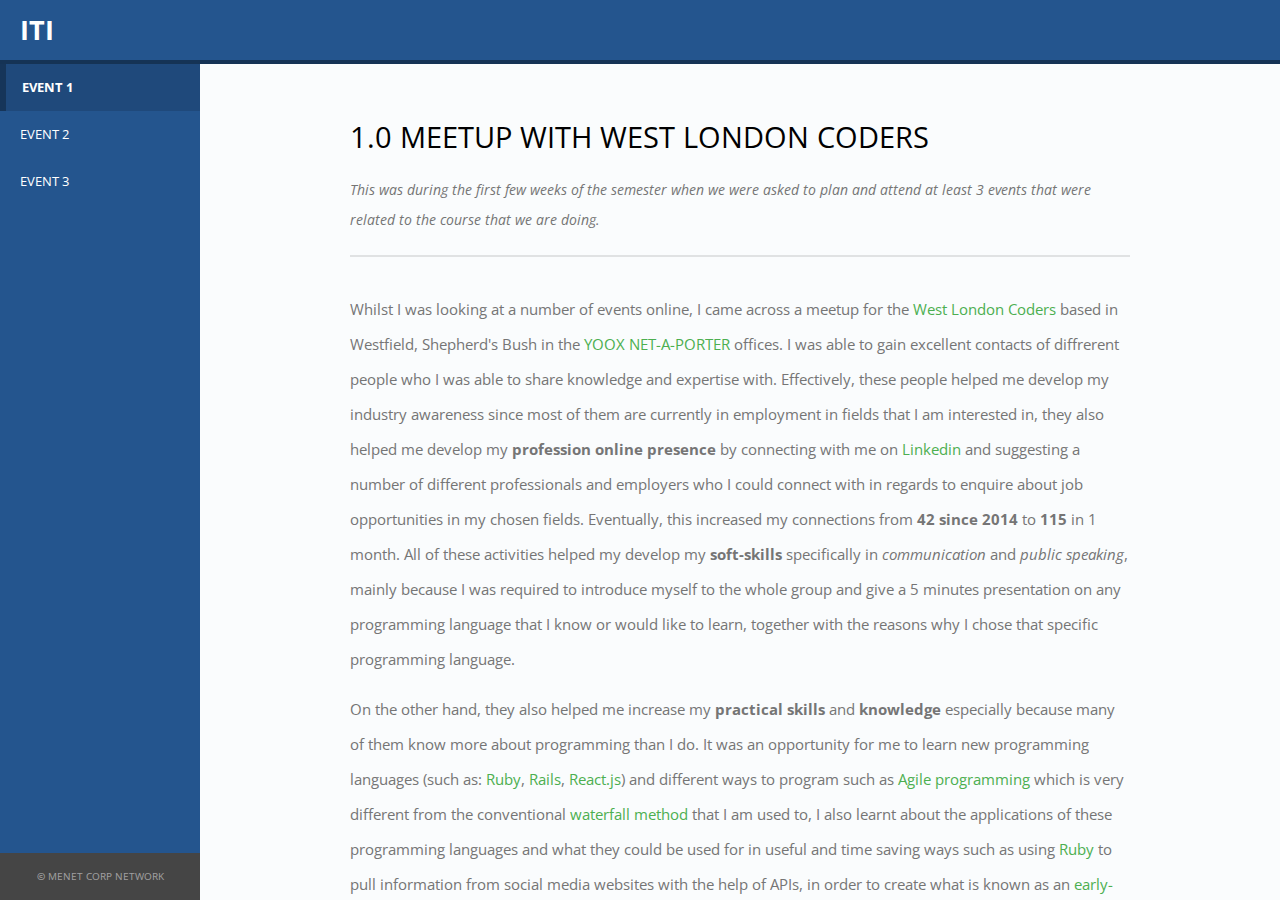
==== index.html @ 53368a9c "Initial commit" ====
<!DOCTYPE html>
<html lang="en">
<head>
	<title>REFLECTIVE JOURNAL</title>                  
	<meta charset="utf-8" />
	<meta name="viewport" content="width=device-width, initial-scale=1.0, minimum-scale=1.0" />
	<link rel="stylesheet" media="screen, projection" href="assets/css/stylesheet.css" />	
	<script type="text/javascript" src="assets/js/jquery.js"></script>
	<script type="text/javascript" src="assets/js/script.js"></script>
	<link rel="stylesheet" type="text/css" href="https://maxcdn.bootstrapcdn.com/font-awesome/4.7.0/css/font-awesome.min.css">
</head>

<body>
	<div class="app-header">
		<h1><a href="../../index.html">ITI</a></h1>
	</div><!-- End of app header -->

	<div class="sidebar-one">
		<div class="nav-menu">
			<ul>
				<li><a href="" class="active">EVENT 1</a></li>
				<li><a href="assets/html/event2.html">EVENT 2</a></li>
				<li><a href="assets/html/event3.html">EVENT 3</a></li>
			</ul> <!-- End of ul -->
		</div><!-- End of nav-menu -->

		<div class="buttons">
			<div class="buttons-inner">
				<span class="copy">&copy; <a href="#">MENET CORP NETWORK</a></span>
			</div><!-- End of buttons inner -->
		</div><!-- End of buttons -->
		
	</div><!-- End of sidebar one -->

	<div class="main-content">		
		<div class="main-content-inner">			
			<div class="container">
				<h2>1.0 MEETUP WITH WEST LONDON CODERS</h2>
				<p class="tag-line">This was during the first few weeks of the semester when we were asked to plan and attend at least 3 events that were related to the course that we are doing.</p>

				<hr class="underline"></hr>

				<p>Whilst I was looking at a number of events online, I came across a meetup for the <a href="http://westlondoncoders.com" target="_blank">West London Coders</a> based in Westfield, Shepherd's Bush in the <a href="http://www.ynap.com/" target="_blank">YOOX NET-A-PORTER</a> offices. I was able to gain excellent contacts of diffrerent people who I was able to share knowledge and expertise with. Effectively, these people helped me develop my industry awareness since most of them are currently in employment in fields that I am interested in, they also helped me develop my <strong>profession online presence</strong> by connecting with me on <a href="https://www.linkedin.com/in/mrishofmabeid/" target="_blank">Linkedin</a> and suggesting a number of different professionals and employers who I could connect with in regards to enquire about job opportunities in my chosen fields. Eventually, this increased my connections from <strong>42 since 2014</strong> to <strong>115</strong> in 1 month. All of these activities helped my develop my <strong>soft-skills</strong> specifically in <em>communication</em> and <em>public speaking</em>, mainly because I was required to introduce myself to the whole group and give a 5 minutes presentation on any programming language that I know or would like to learn, together with the reasons why I chose that specific programming language.</p>

				<p>On the other hand, they also helped me increase my <strong>practical skills</strong> and <Strong>knowledge</strong> especially because many of them know more about programming than I do. It was an opportunity for me to learn new programming languages (such as: <a href="https://www.ruby-lang.org/en/" target="_blank">Ruby</a>, <a href="http://rubyonrails.org/" target="_blank">Rails</a>, <a href="https://reactjs.org/" target="_blank">React.js</a>) and different ways to program such as <a href="">Agile programming</a> which is very different from the conventional <a href="">waterfall method</a> that I am used to, I also learnt about the applications of these programming languages and what they could be used for in useful and time saving ways such as using <a href="https://www.ruby-lang.org/en/" target="_blank">Ruby</a> to pull information from social media websites with the help of APIs, in order to create what is known as an <a href="">early-warning tool</a> that effectively identifies any problems and their locations much quicker so that these problems could be solved immediately.</p>

				<p>And finally, after a full day of learning and making new contacts they introduced us to another organization known as <a href="https://codebar.io/" target="_blank">Codebar</a> which provides similar opportunities for learning programming, however, they do more in terms of giving exercises to encourage people to learn more as well as competitions among students with prizes for the best participants. <a href="event2.html">Read more here.</a></p>

				<img src="assets/img/rspv_wlc.png" class="margin">

				<p>The following are the co-orgaizers of the event who I met, taught me programming and introduced me to the rest of the group of attendees of the event as well as some of their contacts on Linkedin.</p>

				<div class="row group">
					<div class="col col-xs-12 col-sm-4">
						<div class="contact">
							<div class="splash">
								<img src="assets/img/jerome.jpg" class="contact_img">
							</div>

							<div class="contact_details">
								<a href="https://www.meetup.com/West-London-Coders/members/206267709/" target="_blank">
									<h5>Jerome Clarke</h5>
								</a>

								<div class="social">
									<a href="https://twitter.com/JeromeJJClarke/" target="_blank"><i class="fa fa-twitter" style="font-size: 20px;"></i></a>
									<a href="https://www.meetup.com/West-London-Coders/members/206267709/" target="_blank"><i class="fa fa-meetup" style="font-size: 20px;"></i></a>
								</div> <!-- End of social -->
							</div> <!-- End of contact details -->
						</div> <!-- End of contact -->
					</div> <!-- End of col -->

					<div class="col col-xs-12 col-sm-4">
						<div class="contact">
							<div class="splash">
								<img src="assets/img/steve.jpg" class="contact_img">
							</div>

							<div class="contact_details">
								<a href="https://www.meetup.com/West-London-Coders/members/202775078/" target="_blank">
									<h5>Steve Brewer</h5>
								</a>

								<div class="social">
									<a href="https://www.facebook.com/svpersteve" target="_blank"><i class="fa fa-facebook" style="font-size: 18px;"></i></a>
									<a href="https://twitter.com/svpersteve/" target="_blank"><i class="fa fa-twitter" style="font-size: 20px;"></i></a>
									<a href="https://www.meetup.com/West-London-Coders/members/202775078/" target="_blank"><i class="fa fa-meetup" style="font-size: 20px;"></i></a>
								</div> <!-- End of social -->
							</div> <!-- End of contact details -->
						</div> <!-- End of contact -->
					</div> <!-- End of col -->
				</div> <!-- End of row -->
			</div> <!-- End of container -->			
		</div><!-- End of main content inner -->		
	</div><!-- End of main content -->	
</body> <!-- End of body -->
</html> <!-- End of html -->
---- assets/css/stylesheet.css ----
@charset "UTF-8";
@import url('https://fonts.googleapis.com/css?family=Open+Sans:300,400,700');

html {
	padding: 0;
	margin: 0;
	background-color: rgb(250,252,253);
}

body {
	margin: 0;
	padding: 0;
	font-size: 93%;
	line-height: 1.8em;
	background-color: rgb(250,252,253);
	font-family: 'Open Sans', sans-serif;
}

a, a:link, a:visited {
	outline: none;
	text-decoration: none;
	color: rgba(76,175,80 ,1);
}

h2, h3, h4, h5, h6 {
	margin-top: 0;
}

p {
	font-size: 101%;
	margin: 0 0 1em 0;
	line-height: 35px;
	color: rgba(117,117,117 ,1);
}

img {
	display: block;
	max-width: 100%;
	border-radius: 4px;
	box-shadow: 0px 0px 20px rgba(0, 0, 0, .2);
}

.left {
	float: left;
	width: 300px;
	height: 300px;
	margin-right: 20px;
}

.right {
	float: right;
	margin-left: 20px;
}

.app-header {
	background-color: rgb(36,85,142);
	padding: 5px 30px;
	height: 50px;
	color: rgba(255, 255, 255, 1);
	border-bottom: 4px solid rgba(0, 0, 0, .4);
}

.app-header h1 {
	margin-left: -10px;
	font-size: 180%;
	margin-top: 12px;
}

.app-header h1 a {
	color: #fff;
	margin-top: 12px;
	text-decoration: none;
}

/* -------------- NAVIGATION MENU --------------- */

.nav-menu {
	height: 100%;
	overflow: auto;
	background-color: rgb(36,85,142);
}

.nav-menu ul {
	margin: 0;
	padding: 0;
}

.nav-menu ul li {
	list-style: none;
	/*border-bottom: 1px solid #fff;*/
	font-size: 85%;
}

.nav-menu ul li a, .nav-menu ul li a:visited {
	display: block;
	text-decoration: none;
	padding: 10px 20px;
	color: rgba(255, 255, 255, 1);
}

.nav-menu ul li a:hover {
	background-color: rgb(41,98,164);
}

.nav-menu ul li a.active {
	color: #fff;
	font-weight: bold;
	padding-left: 16px;
	border-left: 6px solid rgb(22,53,89);
	background-color: rgb(31,73,123);
}

.buttons {
	width: 200px;
	font-size: 70%;
	font-weight: bold;
	text-align: center;
	background-color: #454545;
	position: absolute;
	bottom: 0;
}

.buttons-inner {
	padding: 10px;
}

.copy {
	color: rgba(255, 255, 255, .5);
}

span.copy a {
	color: rgba(255, 255, 255, .5);
	font-weight: lighter;
	text-decoration: none;
}



/* Begin Main Structure */

.sidebar-one {
	width: 200px;
	position: absolute;
	left: 0;
	height: 500px;
	overflow: auto;
}

.main-content {
	overflow: auto;
	position: absolute;
	left: 200px;
	height: 500px;
	overflow: auto;
	background-color: rgb(250,252,253);
}

.sidebar-two-inner {
	padding: 20px;
}

.main-content-inner {
	padding: 20px;
}

.container {
	max-width: 75%;
	margin: 0 auto;
	padding-top: 40px;
	padding-bottom: 40px;
}

/* -------------------- CONTENT STYES ------------------- */

h2.title {
	font-size: 175%;
	font-weight: 400;
}

h2 {
	font-size: 195%;
	font-weight: 400;
}

h3 {
	font-size: 140%;
	font-weight: 400;
	margin: 50px 0 20px 0;
}

p.tag-line {
	font-size: 94%;
	line-height: 30px;
	font-style: italic;
	margin-bottom: 20px;
}

hr.underline {
	margin-bottom: 35px;
	border: .4px solid rgba(0, 0, 0, .1);
}

.margin {
	margin: 30px 0 40px 0;
}

.medium {
	height: 400px;
}

.small {
	height: 50px;
	width: 60px;
}

.contact {
	height: auto;
	max-width: 270px;
	border-radius: 5px;
	margin-bottom: 20px;
	background-color: #fff;
	box-shadow: 0px 0px 10px rgba(0, 0, 0, .2);
}

.splash {
	height: 100px;
	position: relative;
	border-radius: 5px 5px 0 0;
	background-image: linear-gradient(-225deg, rgba(0,101,168,0.6) 0%, rgba(0,36,61,0.6) 50%), url('https://kitt.lewagon.com/placeholder/cities/berlin');
}

.contact_img {
	left: 36%;
	top: 65px;
	height: 60px;
	border-radius: 50%;
	position: absolute;
	border: 4px solid #fff;
}

.contact_details{
	padding: 10px;
	margin: 40px 0 0 0;
}

.contact_details h5 {
	font-size: 20px;
	text-align: center;
	padding-left: -13px;
	font-weight: lighter;
}

.social {
	text-align: center;
}

.fa {
	margin: 0 10px;
}

.fa-meetup {
	color: #e4405f;
}

.fa-facebook {
	color: #3b5999;
}

.fa-twitter {
	color: #55acee;
}

.list {
    margin: 0 0 40px 0;
    padding: 5px 20px 10px 20px;
    border-radius: 5px;
    background-color: #F5F5F5;
}

.thumbnails {
    display: flex;
    flex-direction: row;
}

.thumbnails ul {
    margin: 0;
    padding: 0;
}

.thumbnails li {
    list-style: none;
    max-width: 100%;
    display: inline-block;
    padding: 0px 5px;
    width: 70px;
    height: 50px;
}

.thumbnails li a {
    margin-bottom: 100px;
}

.list img {
    border-radius: 5px;
}

#name {
	margin-top: 15px;
}




@media screen and (min-width: 1370px) {
	.container {
		max-width: 50%;
	}
}


/* ------ GRID SYSTEM ------ */
.row {
    margin-right: -20px;
}

.col {
    float: left;
    max-width: 100%;
    padding-right: 20px;
    box-sizing: border-box; 
}

.col-xs-11 {
    width: 91.662%;
}

.col-xs-10 {
    width: 83.332%;
}

.col-xs-9 {
    width: 75%;
}

.col-xs-8 {
    width: 66.662%;
}

.col-xs-7 {
    width: 58.332%;
}

.col-xs-6 {
    width: 50%;
}

.col-xs-5 {
    width: 41.662%;
}

.col-xs-4 {
    width: 33.332%;
}

.col-xs-3 {
    width: 25%;
}

.col-xs-2 {
    width: 16.662%;
}

.col-xs-1 {
    width: 8.332%;
}

@media screen and (min-width: 768px) {
    .col-sm-11 {
        width: 91.662%;
    }

    .col-sm-10 {
        width: 83.332%;
    }

    .col-sm-9 {
        width: 75%;
    }

    .col-sm-8 {
        width: 66.662%;
    }

    .col-sm-7 {
        width: 58.332%;
    }

    .col-sm-6 {
        width: 50%;
    }

    .col-sm-5 {
        width: 41.662%;
    }

    .col-sm-4 {
        width: 33.332%;
    }

    .col-sm-3 {
        width: 25%;
    }

    .col-sm-2 {
        width: 16.662%;
    }

    .col-sm-1 {
        width: 8.332%;
    }
}

@media screen and (min-width: 1024px) {
    .col-md-11 {
        width: 91.662%;
    }

    .col-md-10 {
        width: 83.332%;
    }

    .col-md-9 {
        width: 75%;
    }

    .col-md-8 {
        width: 66.662%;
    }

    .col-md-7 {
        width: 58.332%;
    }

    .col-md-6 {
        width: 50%;
    }

    .col-md-5 {
        width: 41.662%;
    }

    .col-md-4 {
        width: 33.332%;
    }

    .col-md-3 {
        width: 25%;
    }

    .col-md-2 {
        width: 16.662%;
    }

    .col-md-1 {
        width: 8.332%;
    }
}

@media screen and (min-width: 1280px) {
    .col-lg-11 {
        width: 91.662%;
    }

    .col-lg-10 {
        width: 83.332%;
    }

    .col-lg-9 {
        width: 75%;
    }

    .col-lg-8 {
        width: 66.662%;
    }

    .col-lg-7 {
        width: 58.332%;
    }

    .col-lg-6 {
        width: 50%;
    }

    .col-lg-5 {
        width: 41.662%;
    }

    .col-lg-4 {
        width: 33.332%;
    }

    .col-lg-3 {
        width: 25%;
    }

    .col-lg-2 {
        width: 16.662%;
    }

    .col-lg-1 {
        width: 8.332%;
    }
}



/** ************** "CLEARFIX" SET IN THE .group CLASS BEGINS HERE ************** **/

.group:before, .group:after, .row:before, .row:after {
    content: "";
    display: table;
}

.group:after, .row:after {
    clear: both;
}

.group, .row {
    zoom: 1;
}
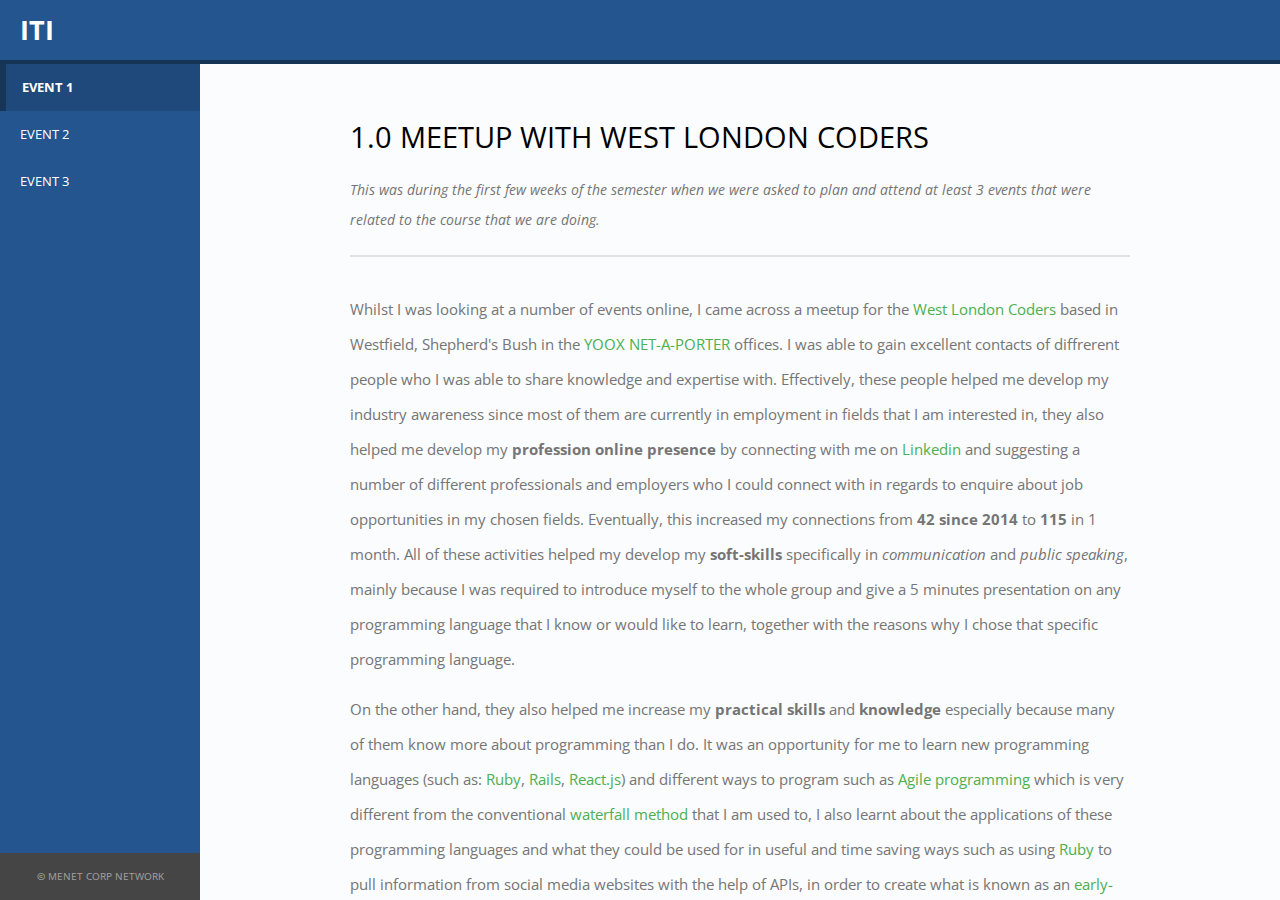
==== commit 1d57ddec: "changed extension" ====
--- a/index.html
+++ b/index.html
@@ -46,7 +46,7 @@
 
 				<p>And finally, after a full day of learning and making new contacts they introduced us to another organization known as <a href="https://codebar.io/" target="_blank">Codebar</a> which provides similar opportunities for learning programming, however, they do more in terms of giving exercises to encourage people to learn more as well as competitions among students with prizes for the best participants. <a href="event2.html">Read more here.</a></p>
 
-				<img src="assets/img/rspv_wlc.png" class="margin">
+				<img src="assets/img/rspv_wlc.PNG" class="margin">
 
 				<p>The following are the co-orgaizers of the event who I met, taught me programming and introduced me to the rest of the group of attendees of the event as well as some of their contacts on Linkedin.</p>
 
